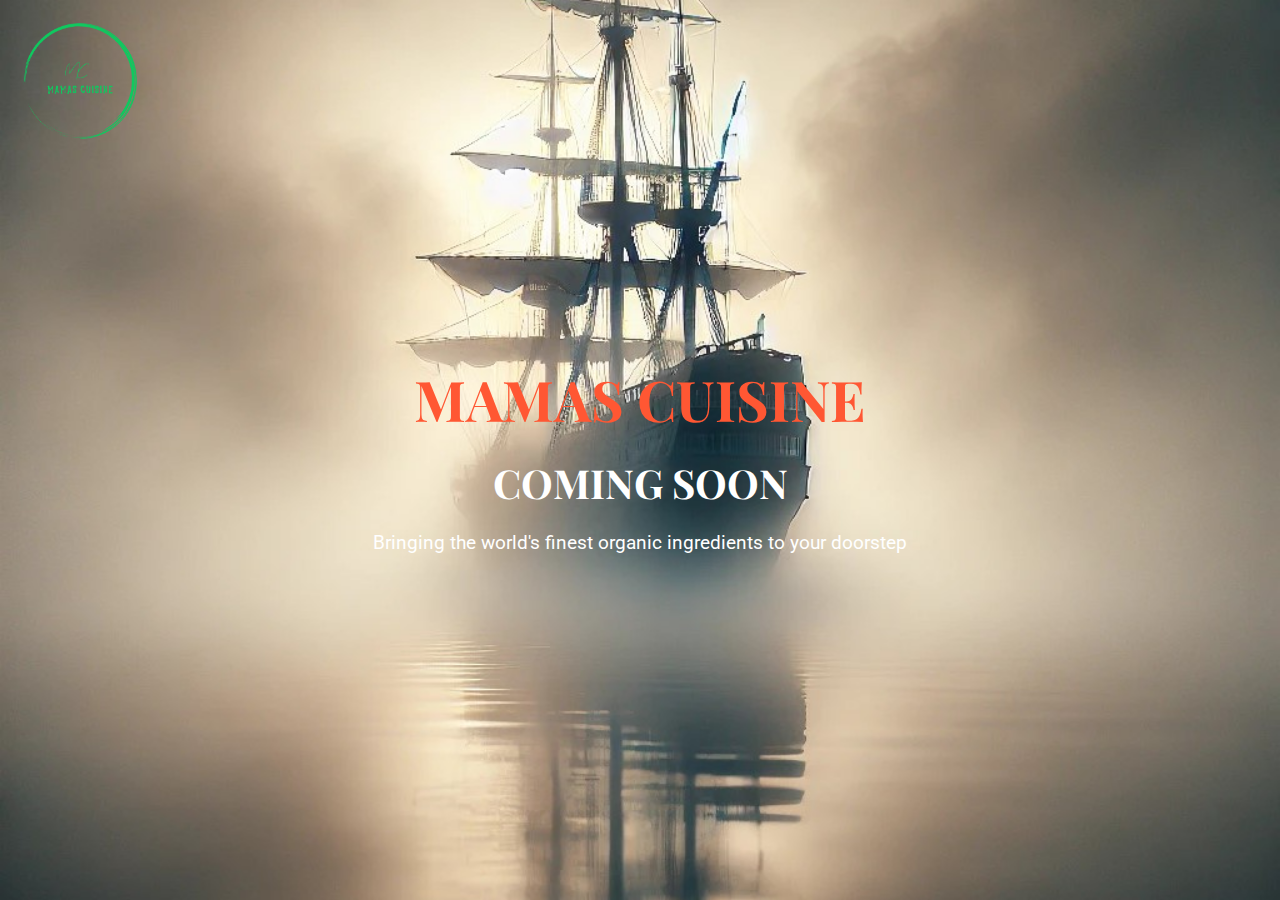
==== index.html @ 4c9d2a32 "Update and rename mamascuisine.htm to index.html" ====
<!DOCTYPE html>
<html lang="en">
<head>
    <meta charset="UTF-8">
    <meta name="viewport" content="width=device-width, initial-scale=1.0">
    <title>Mamas Cuisine - Coming Soon</title>
    <!-- Include Google Fonts -->
    <link href="https://fonts.googleapis.com/css2?family=Playfair+Display:wght@600;700&family=Roboto:wght@400;500&display=swap" rel="stylesheet">
    <link rel="stylesheet" href="styles.css">
</head>
<body>
    <!-- Top-Left Logo -->
    <div class="logo-container">
        <img src="Color logo - no background.png" alt="Mamas Cuisine Logo" class="logo">
    </div>

    <!-- Main Content Section -->
    <div class="content-container">
        <!-- Business Name -->
        <h1 class="brand-name">MAMAS CUISINE</h1>

        <!-- Coming Soon Section -->
        <p class="coming-soon-text">Coming Soon</p>

        <!-- Slogan Section -->
        <p class="slogan">Bringing the world's finest organic ingredients to your doorstep</p>
    </div>
</body>
</html>
---- styles.css ----
/* General Body Styles */
body {
    margin: 0;
    padding: 0;
    font-family: 'Roboto', sans-serif; /* Primary font for clean look */
    display: flex;
    flex-direction: column;
    justify-content: center;
    align-items: center;
    height: 100vh;
    background: url('background2.jpg') no-repeat center center/cover; /* Use ship image as the background */
    color: white;
}

/* Logo in the Top-Left */
.logo-container {
    position: absolute;
    top: 20px;
    left: 20px;
}

.logo {
    max-width: 120px; /* Adjust size of the logo */
}

/* Content Container Without Background */
.content-container {
    text-align: center;
    padding: 30px 20px;
}

/* Business Name Styles */
.brand-name {
    font-family: 'Playfair Display', serif; /* Elegant serif font for title */
    font-size: 3.5em;
    font-weight: 700;
    color: #ff5733; /* Gold color for premium look 98FB98*/
    margin-bottom: 10px;
}

/* Coming Soon Text */
.coming-soon-text {
    font-family: 'Playfair Display', serif; /* Elegant and modern font */
    font-size: 2.5em; /* Increased size for prominence */
    font-weight: 700;
    color: #ffffff; /* Vibrant orange for standout effect ff5733*/
    margin: 20px 0;
    text-transform: uppercase;
}

/* Slogan */
.slogan {
    font-family: 'Roboto', sans-serif; /* Clean and modern sans-serif font */
    font-size: 1.2em;
    font-weight: 400;
    color: #ffffff; /* Bright white for contrast */
    margin-top: 10px;
    line-height: 1.5;
}
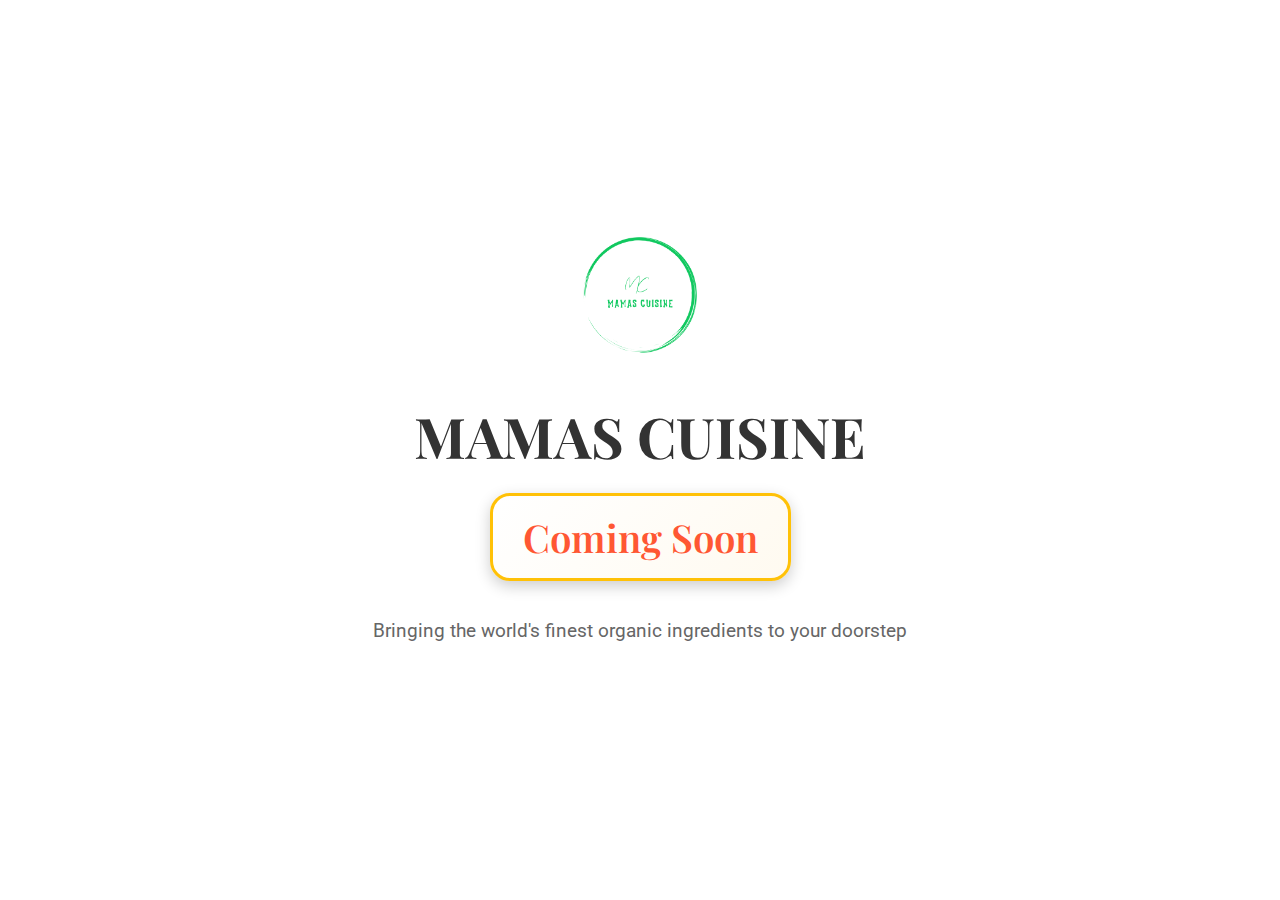
==== commit 41e49667: "Update index.html" ====
--- a/index.html
+++ b/index.html
@@ -9,18 +9,20 @@
     <link rel="stylesheet" href="styles.css">
 </head>
 <body>
-    <!-- Top-Left Logo -->
-    <div class="logo-container">
-        <img src="Color logo - no background.png" alt="Mamas Cuisine Logo" class="logo">
-    </div>
+    <!-- Main Container -->
+    <div class="main-container">
+        <!-- Logo Section -->
+        <div class="logo-container">
+            <img src="Color logo - no background.png" alt="Mamas Cuisine Logo" class="logo">
+        </div>
 
-    <!-- Main Content Section -->
-    <div class="content-container">
         <!-- Business Name -->
         <h1 class="brand-name">MAMAS CUISINE</h1>
 
         <!-- Coming Soon Section -->
-        <p class="coming-soon-text">Coming Soon</p>
+        <div class="coming-soon-container">
+            <p class="coming-soon-text">Coming Soon</p>
+        </div>
 
         <!-- Slogan Section -->
         <p class="slogan">Bringing the world's finest organic ingredients to your doorstep</p>
--- a/styles.css
+++ b/styles.css
@@ -2,58 +2,66 @@
 body {
     margin: 0;
     padding: 0;
-    font-family: 'Roboto', sans-serif; /* Primary font for clean look */
+    font-family: 'Roboto', sans-serif;
     display: flex;
-    flex-direction: column;
     justify-content: center;
     align-items: center;
     height: 100vh;
-    background: url('background2.jpg') no-repeat center center/cover; /* Use ship image as the background */
-    color: white;
+    background-color: #ffffff; /* Clean white background */
+    color: #333; /* Neutral text for elegance */
 }
 
-/* Logo in the Top-Left */
+/* Main Container */
+.main-container {
+    text-align: center;
+    padding: 20px;
+    width: 100%;
+    max-width: 600px;
+}
+
+/* Logo Section */
 .logo-container {
-    position: absolute;
-    top: 20px;
-    left: 20px;
+    margin-bottom: 20px;
 }
 
 .logo {
-    max-width: 120px; /* Adjust size of the logo */
+    max-width: 120px; /* Balanced size for emphasis */
 }
 
-/* Content Container Without Background */
-.content-container {
-    text-align: center;
-    padding: 30px 20px;
+/* Business Name */
+.brand-name {
+    font-family: 'Playfair Display', serif;
+    font-size: 3.5em; /* Larger size for impact */
+    font-weight: 700;
+    color: #333; /* Neutral dark gray for contrast */
+    margin-bottom: 20px;
 }
 
-/* Business Name Styles */
-.brand-name {
-    font-family: 'Playfair Display', serif; /* Elegant serif font for title */
-    font-size: 3.5em;
-    font-weight: 700;
-    color: #ff5733; /* Gold color for premium look 98FB98*/
-    margin-bottom: 10px;
+/* Coming Soon Section */
+.coming-soon-container {
+    display: inline-block;
+    border: 3px solid #ffc107; /* Gold border for elegance */
+    padding: 15px 30px;
+    border-radius: 20px;
+    background: linear-gradient(135deg, #ffffff, #fffaf0); /* Subtle gradient for style */
+    margin-bottom: 20px;
+    box-shadow: 0px 5px 15px rgba(0, 0, 0, 0.2); /* Adds depth */
 }
 
-/* Coming Soon Text */
 .coming-soon-text {
-    font-family: 'Playfair Display', serif; /* Elegant and modern font */
-    font-size: 2.5em; /* Increased size for prominence */
-    font-weight: 700;
-    color: #ffffff; /* Vibrant orange for standout effect ff5733*/
-    margin: 20px 0;
-    text-transform: uppercase;
+    font-family: 'Playfair Display', serif;
+    font-size: 2.4em; /* Bold and prominent */
+    font-weight: 600;
+    color: #ff5733; /* Vibrant orange for standout text */
+    margin: 0;
 }
 
 /* Slogan */
 .slogan {
-    font-family: 'Roboto', sans-serif; /* Clean and modern sans-serif font */
+    font-family: 'Roboto', sans-serif;
     font-size: 1.2em;
     font-weight: 400;
-    color: #ffffff; /* Bright white for contrast */
-    margin-top: 10px;
-    line-height: 1.5;
+    color: #666; /* Softer gray for readability */
+    margin-top: 15px;
+    line-height: 1.6;
 }
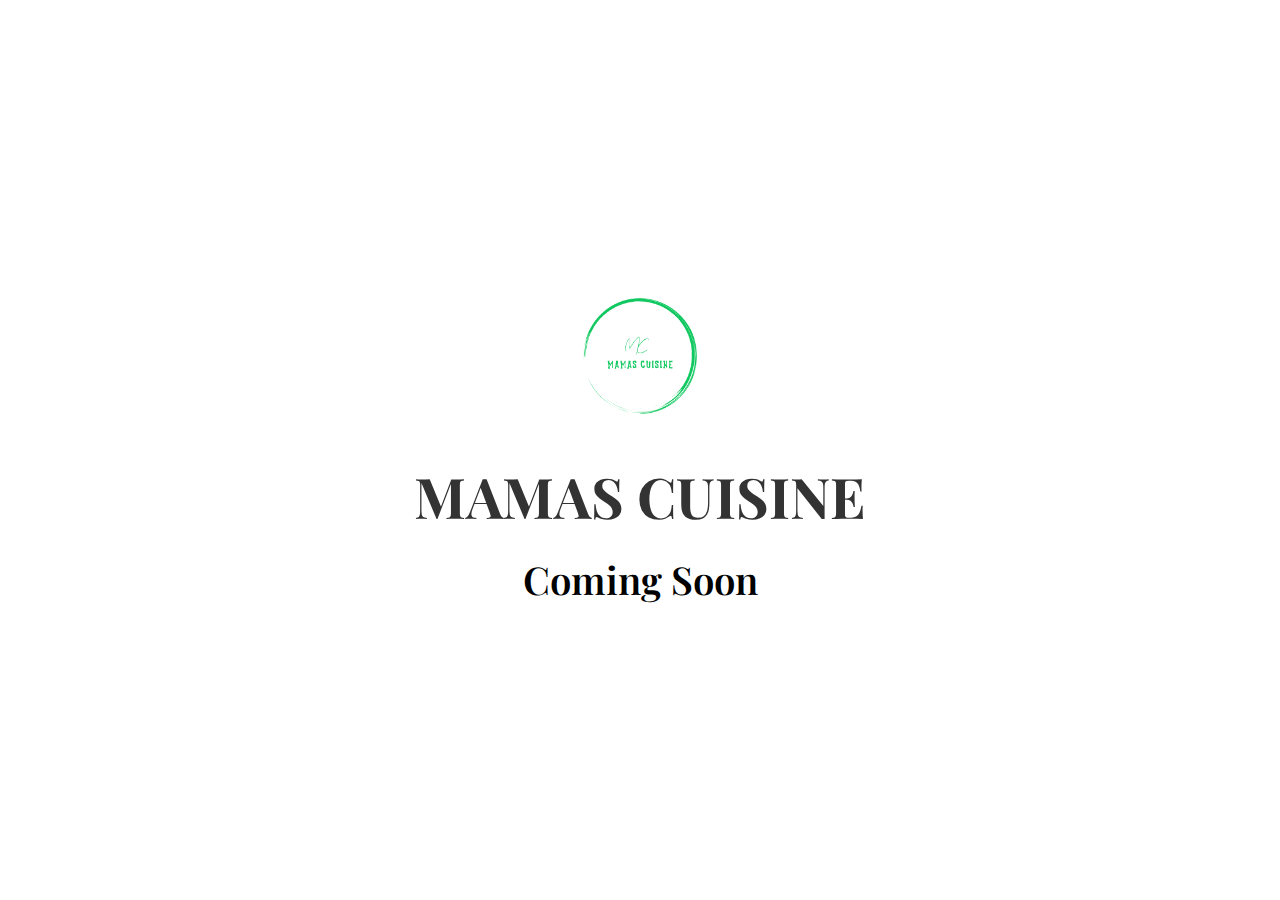
==== commit 8b8bc7e5: "Update index.html" ====
--- a/index.html
+++ b/index.html
@@ -20,12 +20,7 @@
         <h1 class="brand-name">MAMAS CUISINE</h1>
 
         <!-- Coming Soon Section -->
-        <div class="coming-soon-container">
-            <p class="coming-soon-text">Coming Soon</p>
-        </div>
-
-        <!-- Slogan Section -->
-        <p class="slogan">Bringing the world's finest organic ingredients to your doorstep</p>
+        <p class="coming-soon-text">Coming Soon</p>
     </div>
 </body>
 </html>
--- a/styles.css
+++ b/styles.css
@@ -8,7 +8,7 @@
     align-items: center;
     height: 100vh;
     background-color: #ffffff; /* Clean white background */
-    color: #333; /* Neutral text for elegance */
+    color: #333; /* Neutral text color */
 }
 
 /* Main Container */
@@ -38,30 +38,10 @@
 }
 
 /* Coming Soon Section */
-.coming-soon-container {
-    display: inline-block;
-    border: 3px solid #ffc107; /* Gold border for elegance */
-    padding: 15px 30px;
-    border-radius: 20px;
-    background: linear-gradient(135deg, #ffffff, #fffaf0); /* Subtle gradient for style */
-    margin-bottom: 20px;
-    box-shadow: 0px 5px 15px rgba(0, 0, 0, 0.2); /* Adds depth */
-}
-
 .coming-soon-text {
     font-family: 'Playfair Display', serif;
-    font-size: 2.4em; /* Bold and prominent */
+    font-size: 2.4em; /* Prominent and balanced size */
     font-weight: 600;
-    color: #ff5733; /* Vibrant orange for standout text */
+    color: #000; /* Black text for simplicity */
     margin: 0;
 }
-
-/* Slogan */
-.slogan {
-    font-family: 'Roboto', sans-serif;
-    font-size: 1.2em;
-    font-weight: 400;
-    color: #666; /* Softer gray for readability */
-    margin-top: 15px;
-    line-height: 1.6;
-}
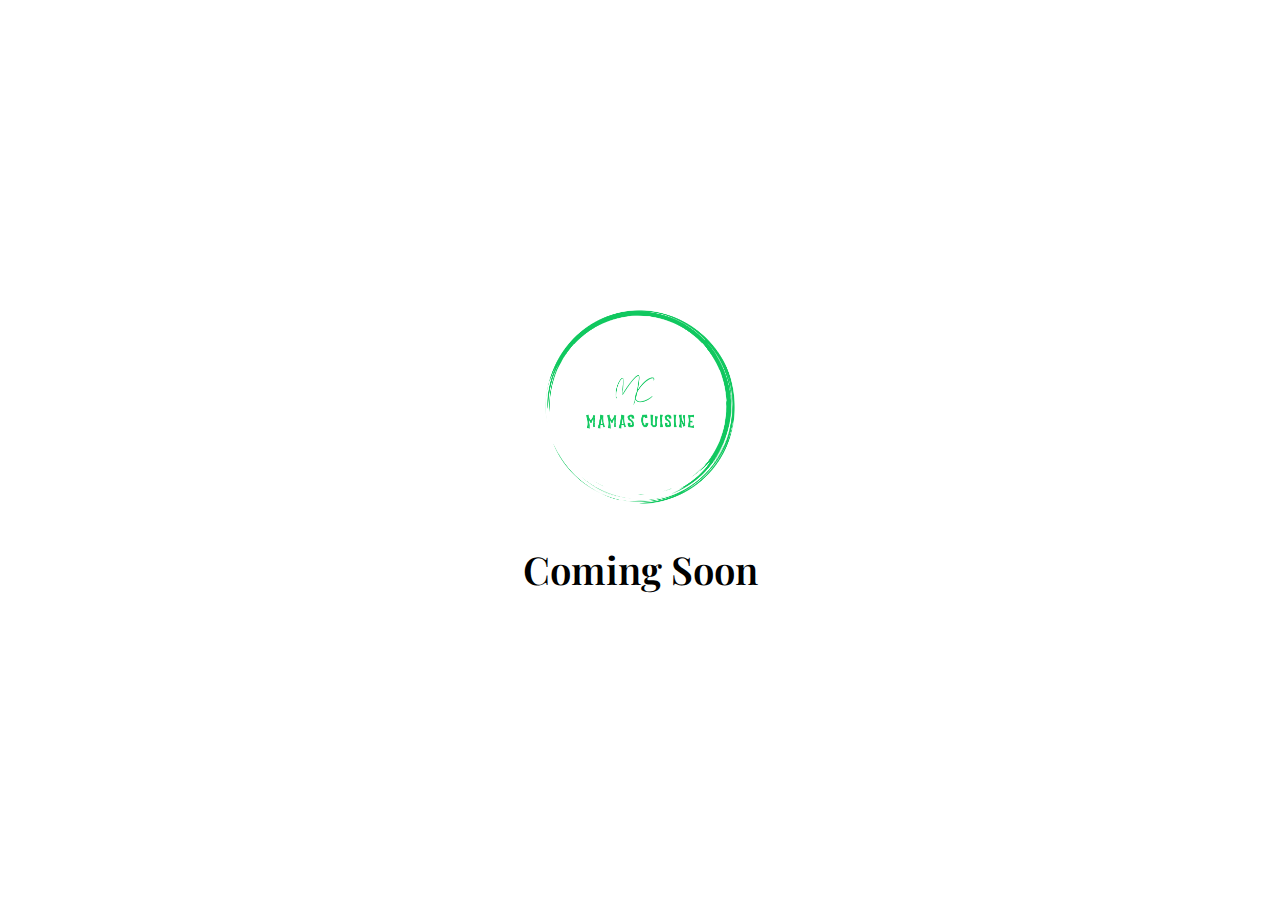
==== commit 15c2d176: "Update index.html" ====
--- a/index.html
+++ b/index.html
@@ -3,7 +3,7 @@
 <head>
     <meta charset="UTF-8">
     <meta name="viewport" content="width=device-width, initial-scale=1.0">
-    <title>Mamas Cuisine - Coming Soon</title>
+    <title>Coming Soon - Mamas Cuisine</title>
     <!-- Include Google Fonts -->
     <link href="https://fonts.googleapis.com/css2?family=Playfair+Display:wght@600;700&family=Roboto:wght@400;500&display=swap" rel="stylesheet">
     <link rel="stylesheet" href="styles.css">
@@ -16,9 +16,6 @@
             <img src="Color logo - no background.png" alt="Mamas Cuisine Logo" class="logo">
         </div>
 
-        <!-- Business Name -->
-        <h1 class="brand-name">MAMAS CUISINE</h1>
-
         <!-- Coming Soon Section -->
         <p class="coming-soon-text">Coming Soon</p>
     </div>
--- a/styles.css
+++ b/styles.css
@@ -8,7 +8,7 @@
     align-items: center;
     height: 100vh;
     background-color: #ffffff; /* Clean white background */
-    color: #333; /* Neutral text color */
+    color: #000; /* Black text for simplicity */
 }
 
 /* Main Container */
@@ -21,27 +21,21 @@
 
 /* Logo Section */
 .logo-container {
-    margin-bottom: 20px;
+    margin-bottom: 30px; /* Adds space below the logo */
 }
 
 .logo {
-    max-width: 120px; /* Balanced size for emphasis */
-}
-
-/* Business Name */
-.brand-name {
-    font-family: 'Playfair Display', serif;
-    font-size: 3.5em; /* Larger size for impact */
-    font-weight: 700;
-    color: #333; /* Neutral dark gray for contrast */
-    margin-bottom: 20px;
+    width: 40%; /* Responsive width for scaling */
+    max-width: 200px; /* Limits size on larger screens */
+    min-width: 120px; /* Ensures readability on small screens */
+    height: auto; /* Maintains aspect ratio */
 }
 
 /* Coming Soon Section */
 .coming-soon-text {
     font-family: 'Playfair Display', serif;
-    font-size: 2.4em; /* Prominent and balanced size */
+    font-size: 2.4em; /* Balanced size */
     font-weight: 600;
-    color: #000; /* Black text for simplicity */
+    text-align: center;
     margin: 0;
 }
